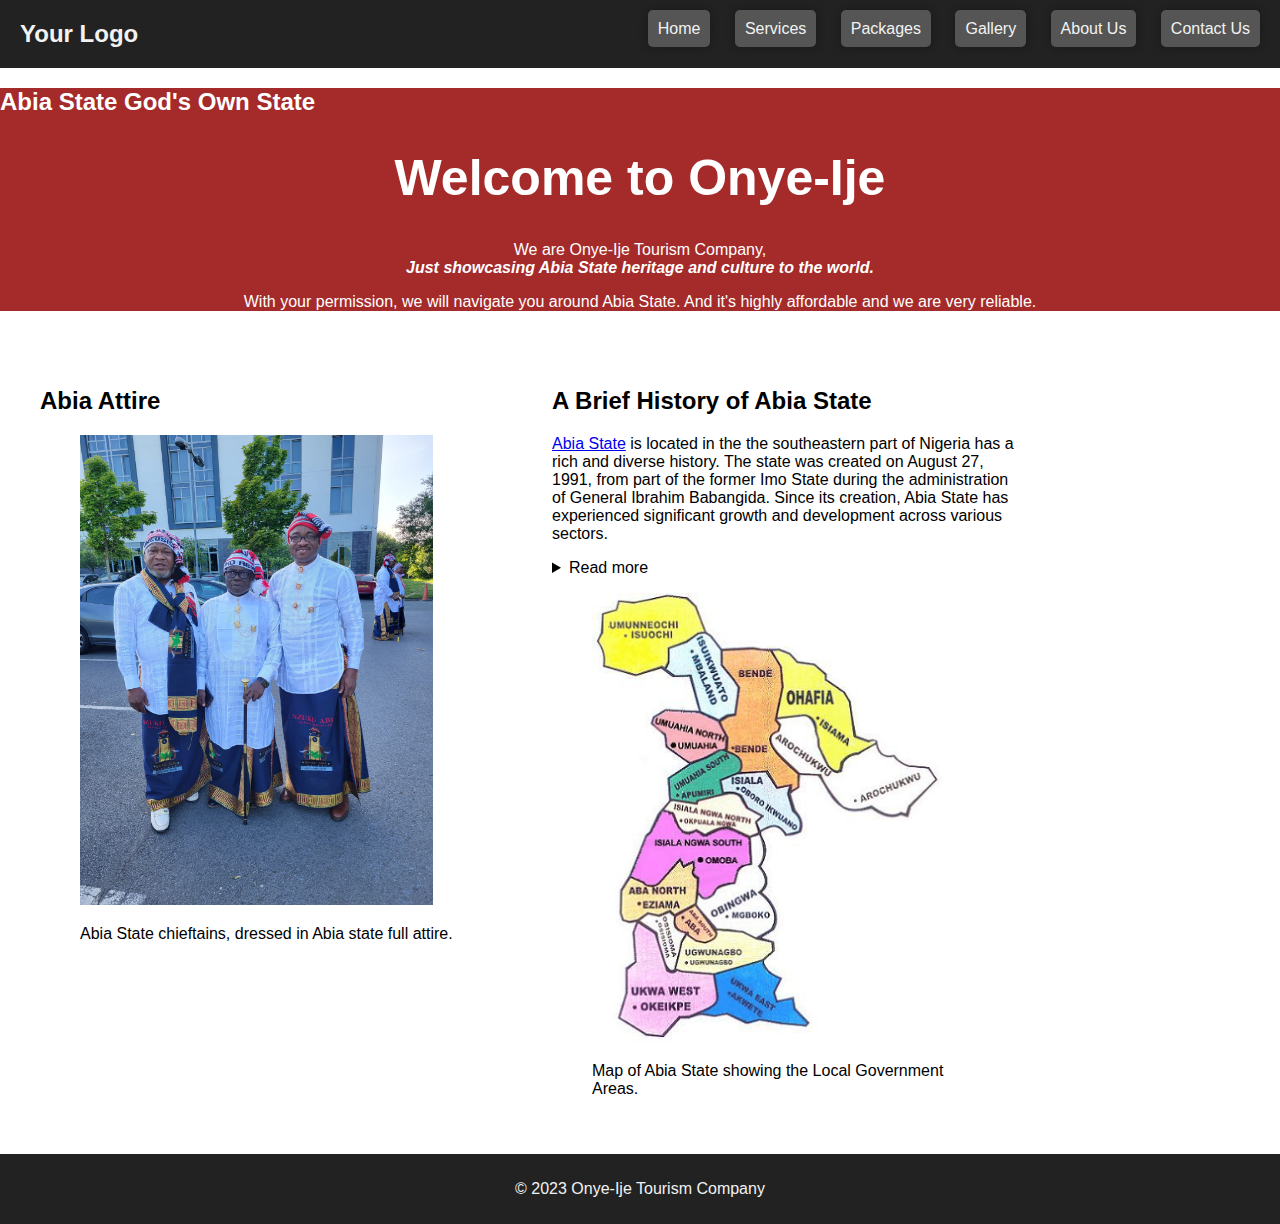
==== index.html @ 53765c2f "add html page" ====
<!DOCTYPE html>
<html lang="en">
<head>
    <meta charset="UTF-8">
    <meta http-equiv="X-UA-Compatible" content="IE=edge">
    <meta name="viewport" content="width=device-width, initial-scale=1.0">
    <meta name="description" content="tourism in Abia atate">
    <meta name="keywords" content="Abia State, tourism, Onye-Ije Tourism Company">
    <link rel="stylesheet" href="assets/css/style.css">
    <title>Onye-Ije Tourism Company</title>
</head>

<body>
    <header>
        <nav class="navbar">
            <div class="logo">Your Logo
                <!-- image, alt="Logo" aria-labelledby="logo-description">
                <p id="logo-description">you only live but once.</p> --> 
            </div>
            <div class="navbar-links">
                <ul>
                    <li><a href="index.html" class="navbar-item">Home</a></li>
                    <li><a href="services.html" class="navbar-item">Services</a></li>
                    <li><a href="packages.html" class="navbar-item">Packages</a></li>
                    <li><a href="gallery.html" class="navbar-item">Gallery</a></li>
                    <li><a href="about.html" class="navbar-item">About Us</a></li>
                    <li><a href="contact.html" class="navbar-item">Contact Us</a></li>
                </ul>
            </div>
        </nav>
    </header>
    <section class="abia">
        <div id="abia">
            <h2>Abia State God's Own State</h2>
        </div>
        <div id="welcome">
            <h1 id="ije">Welcome to Onye-Ije</h1>
            <p>We are <span>Onye-Ije</span> Tourism Company, <br> <strong>Just showcasing Abia State heritage and culture to the world.</strong>
            </p>
            <p>With your permission, we will navigate you around Abia State. And it's highly affordable and we are very reliable.
            </p>
        </div>
    </section>

    <section class="content">
        <div class="column">
            <h2>Abia Attire</h2>
            <figure>
                <img src="assets/images/abiaattire3.JPG" alt="abia attire" aria-labelledby="attire-description">
                <p id="attire-description">Abia State chieftains, dressed in Abia state full attire.</p>
            </figure>
        </div>
        <div class="column">
            <h2>A Brief History of Abia State</h2>
            <p>
                <a href="https://www.britannica.com/place/Abia" target="_blank">Abia State</a> is located in the
                the southeastern part of Nigeria has a rich and diverse history. The state was created on August 27, 1991,
                from part of the former Imo State during the administration of General Ibrahim Babangida. Since its
                creation, Abia State has experienced significant growth and development across various sectors.
                
                <details id="more">
                    <summary>Read more</summary>
                    "The history of Abia State dates back to the pre-colonial era when various ethnic groups inhabited the
                    region. The main indigenous groups are the Igbo people, including the Ngwa, Abiriba, and Bende subgroups. These
                    groups had vibrant socio-economic and political structures that contributed to the region's development.
                
                    During the colonial era, Abia State, along with other parts of present-day southeastern Nigeria, fell
                    under British control. The region was administered as part of the Eastern Region and later the East Central State
                    after Nigeria gained independence in 1960.
                
                    After the creation of Abia State in 1991, the state's capital is located in Umuahia. Aba is a major
                    commercial and industrial city in the state. Aba has since played a significant role
                    in the state's economic growth, serving as a hub for trade, manufacturing, and entrepreneurship.
                
                    Abia State is renowned for its entrepreneurial spirit, with a thriving private sector that contributes
                    to the state's economy. Industries such as textiles, footwear manufacturing, food processing, and plastics have
                    flourished in Aba, earning it the nickname "Aba made."
                
                    The state has also made significant strides in education, with the establishment of various tertiary
                    institutions, including Abia State University, Michael Okpara University of Agriculture, and Abia State Polytechnic.
                
                    In terms of governance, Abia State has had several administrations since its creation, each making
                    efforts to drive development, infrastructure, and social welfare programs.
                
                    Abia State is known for its cultural heritage, vibrant festivals, and artistic traditions. The state
                    celebrates the colorful New Yam Festival (Iri Ji) and other cultural events that showcase the richness of Igbo
                    culture.
                
                    Overall, Abia State has evolved into a dynamic and economically vibrant state, fostering growth in various sectors
                    and contributing
                    to Nigeria's socio-cultural fabric. The resilience and entrepreneurial spirit of its people have played a pivotal
                    role in the state's
                    progress, making it a significant part of Nigeria's history and development."
                </details>
                <figure>
                    <img src="assets/images/abiamap.png" alt="abia map" aria-labelledby="map-description">
                    <p id="map-description">Map of Abia State showing the Local Government Areas.</p>
                </figure>
            </p>
        </div>
    </section>

    <footer>
        <p>© 2023 Onye-Ije Tourism Company</p>
    </footer>
</body>

</html>
---- assets/css/style.css ----
body {
    font-family: Arial, sans-serif;
    margin: 0;
    padding: 0;
}

.navbar {
    display: flex;
    justify-content: space-between;
    padding: 20px;
    background-color: #222;
    color: #f2f2f2;
}

.navbar-item {
    text-decoration: none;
    color: #f2f2f2;
    margin-left: 20px;
    padding: 10px;
    background: #555;
    border-radius: 5px;
    box-shadow: 0px 0px 10px rgba(0, 0, 0, 0.3);
    transition: all 0.3s ease;
}

.navbar-item:hover {
    box-shadow: 0px 0px 20px rgba(255, 255, 255, 0.5);
    transform: scale(1.1);
}

.logo {
    font-size: 1.5em;
    font-weight: bold;
}

.content {
    display: flex;
    flex-direction: row;
    justify-content: space-between;
    padding: 20px;
    width: 80%;
    flex-wrap: wrap;
}

.column {
    flex: 1;
    padding: 10px;
    margin: 10px;
    box-sizing: border-box;
}
ul {
    list-style-type: none;
    margin: 0;
    padding: 0;
}
li {
    display: inline;
}
img {
    max-width: 90%;
    height: auto;
}
strong {
    font-style: italic;
}
.abia {
    background-color: brown;
    color: white;
}
#welcome {
    text-align: center;
}
#ije {
    font-size: 50px;
}

footer {
    background-color: #222;
    color: #f2f2f2;
    padding: 10px;
    text-align: center;
}

@media screen and (max-width: 800px) {

    .navbar,
    .content {
        flex-direction: column;
        align-items: center;
    }

    .navbar-item {
        margin: 5px;
    }

    .column {
        width: 100%;
    }
}
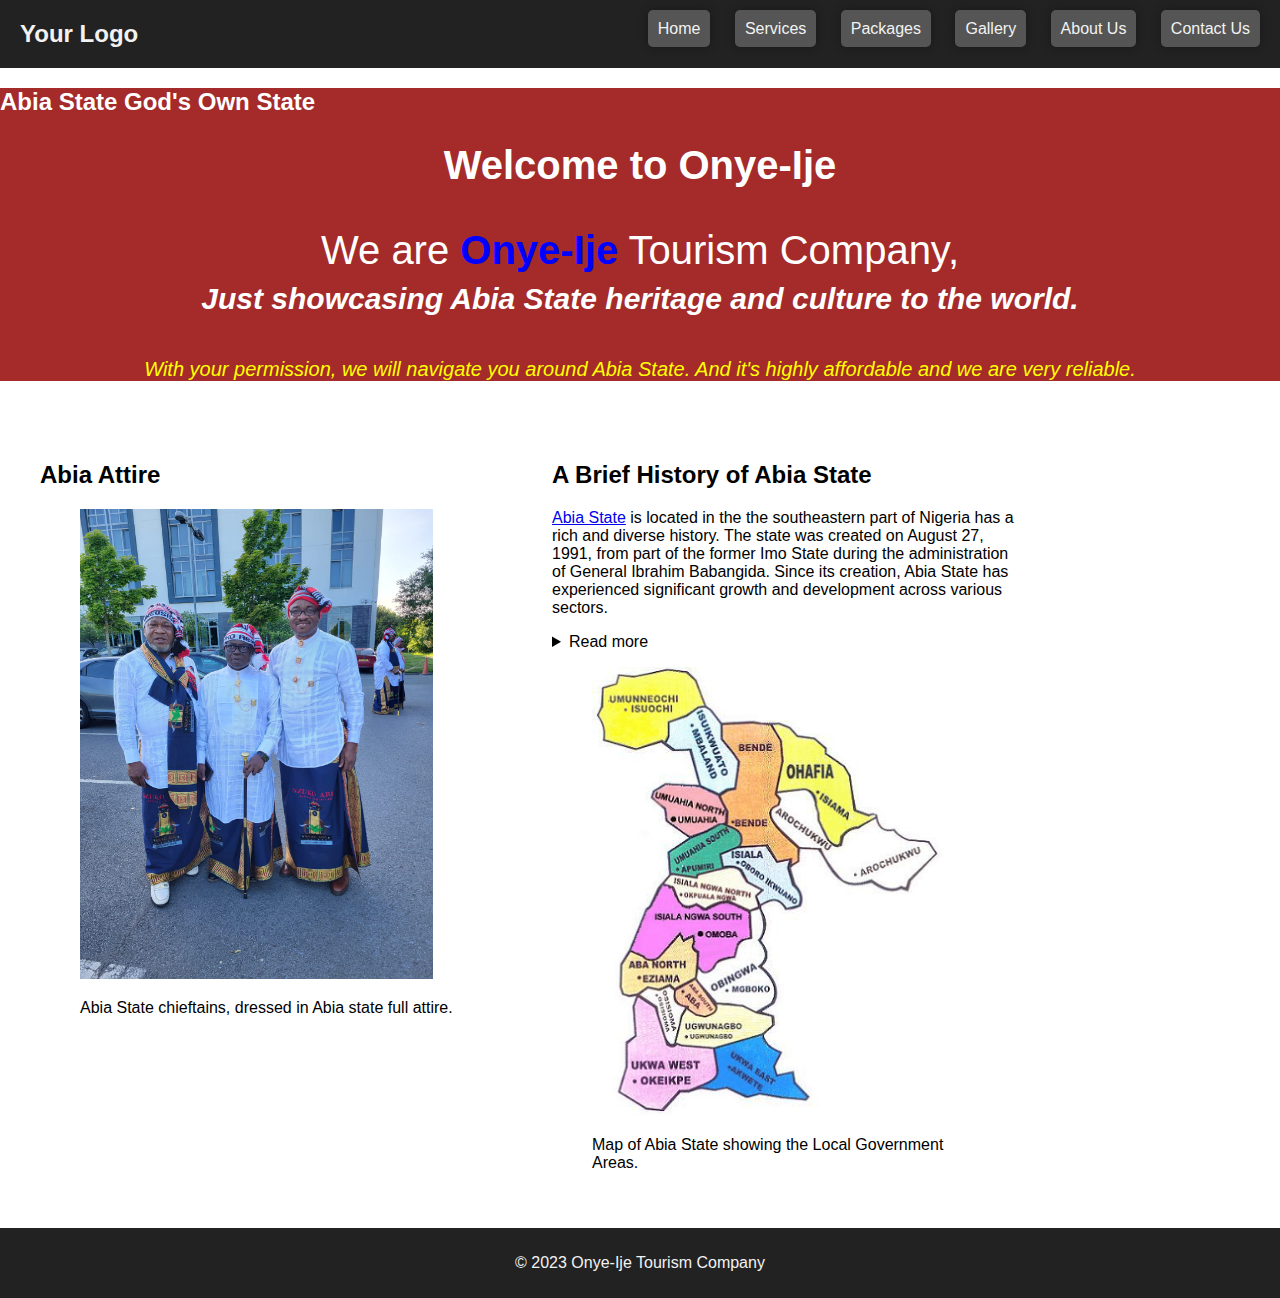
==== commit 044a29c1: "add html page" ====
--- a/index.html
+++ b/index.html
@@ -35,9 +35,9 @@
         </div>
         <div id="welcome">
             <h1 id="ije">Welcome to Onye-Ije</h1>
-            <p>We are <span>Onye-Ije</span> Tourism Company, <br> <strong>Just showcasing Abia State heritage and culture to the world.</strong>
+            <p id="onye">We are <span>Onye-Ije</span> Tourism Company, <br> <strong>Just showcasing Abia State heritage and culture to the world.</strong>
             </p>
-            <p>With your permission, we will navigate you around Abia State. And it's highly affordable and we are very reliable.
+            <p id="permit">With your permission, we will navigate you around Abia State. And it's highly affordable and we are very reliable.
             </p>
         </div>
     </section>
--- a/assets/css/style.css
+++ b/assets/css/style.css
@@ -62,6 +62,19 @@
 }
 strong {
     font-style: italic;
+    font-size: 30px;
+}
+span {
+    font-weight: bold;
+    color: blue;
+}
+#onye {
+    font-size: 40px;
+}
+#permit {
+    font-size: 20px;
+    font-style: oblique;
+    color: yellow;
 }
 .abia {
     background-color: brown;
@@ -71,7 +84,7 @@
     text-align: center;
 }
 #ije {
-    font-size: 50px;
+    font-size: 40px;
 }
 
 footer {
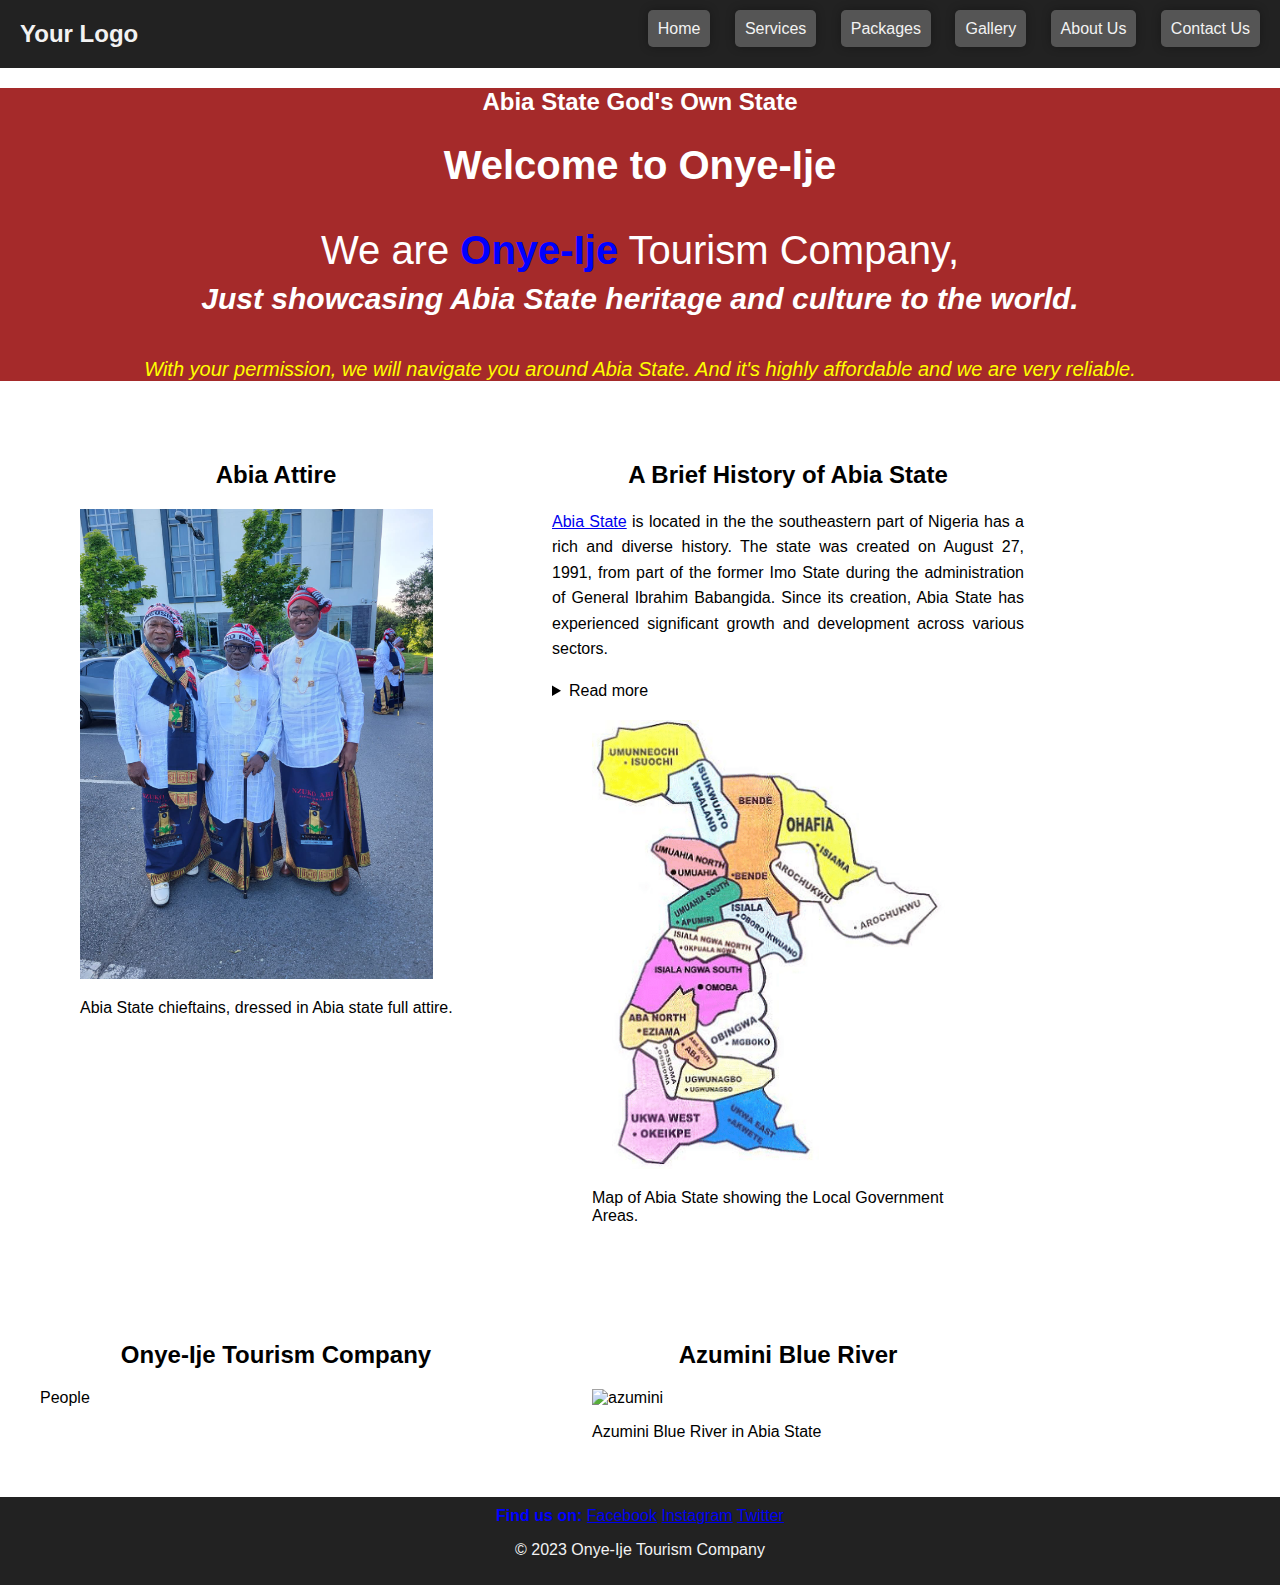
==== commit d6b6ab4e: "add html page" ====
--- a/index.html
+++ b/index.html
@@ -52,13 +52,13 @@
         </div>
         <div class="column">
             <h2>A Brief History of Abia State</h2>
-            <p>
+            <p id="state">
                 <a href="https://www.britannica.com/place/Abia" target="_blank">Abia State</a> is located in the
                 the southeastern part of Nigeria has a rich and diverse history. The state was created on August 27, 1991,
                 from part of the former Imo State during the administration of General Ibrahim Babangida. Since its
                 creation, Abia State has experienced significant growth and development across various sectors.
                 
-                <details id="more">
+                <details id="readmore">
                     <summary>Read more</summary>
                     "The history of Abia State dates back to the pre-colonial era when various ethnic groups inhabited the
                     region. The main indigenous groups are the Igbo people, including the Ngwa, Abiriba, and Bende subgroups. These
@@ -99,8 +99,31 @@
             </p>
         </div>
     </section>
+    <section class="content">
+        <div class="column">
+            <h2>Onye-Ije Tourism Company</h2>
+            <p>
+                People
+            </p>
+        </div>
+        <div class="column">
+            <h2>Azumini Blue River</h2>
+            <p>
+                <figure>
+                    <img src="assets/image/azumini-blue.png" alt="azumini" aria-labelledby="azumini-description">
+                    <p id="azumini-description">Azumini Blue River in Abia State</p>
+                </figure>
+            </p>
+
+        </div>
+
+    </section>
 
     <footer>
+        <span>Find us on:</span>
+        <a href="https://www.facebook.com/" target="_blank" rel="noopener">Facebook</a>
+        <a href="https://www.instagram.com/" target="_blank" rel="noopener">Instagram</a>
+        <a href="https://twitter.com/" target="_blank" rel="noopener">Twitter</a>
         <p>© 2023 Onye-Ije Tourism Company</p>
     </footer>
 </body>
--- a/assets/css/style.css
+++ b/assets/css/style.css
@@ -76,11 +76,15 @@
     font-style: oblique;
     color: yellow;
 }
+ #state, #readmore {
+    text-align: justify;
+    line-height: 1.6;
+}
 .abia {
     background-color: brown;
     color: white;
 }
-#welcome {
+h2, #welcome {
     text-align: center;
 }
 #ije {
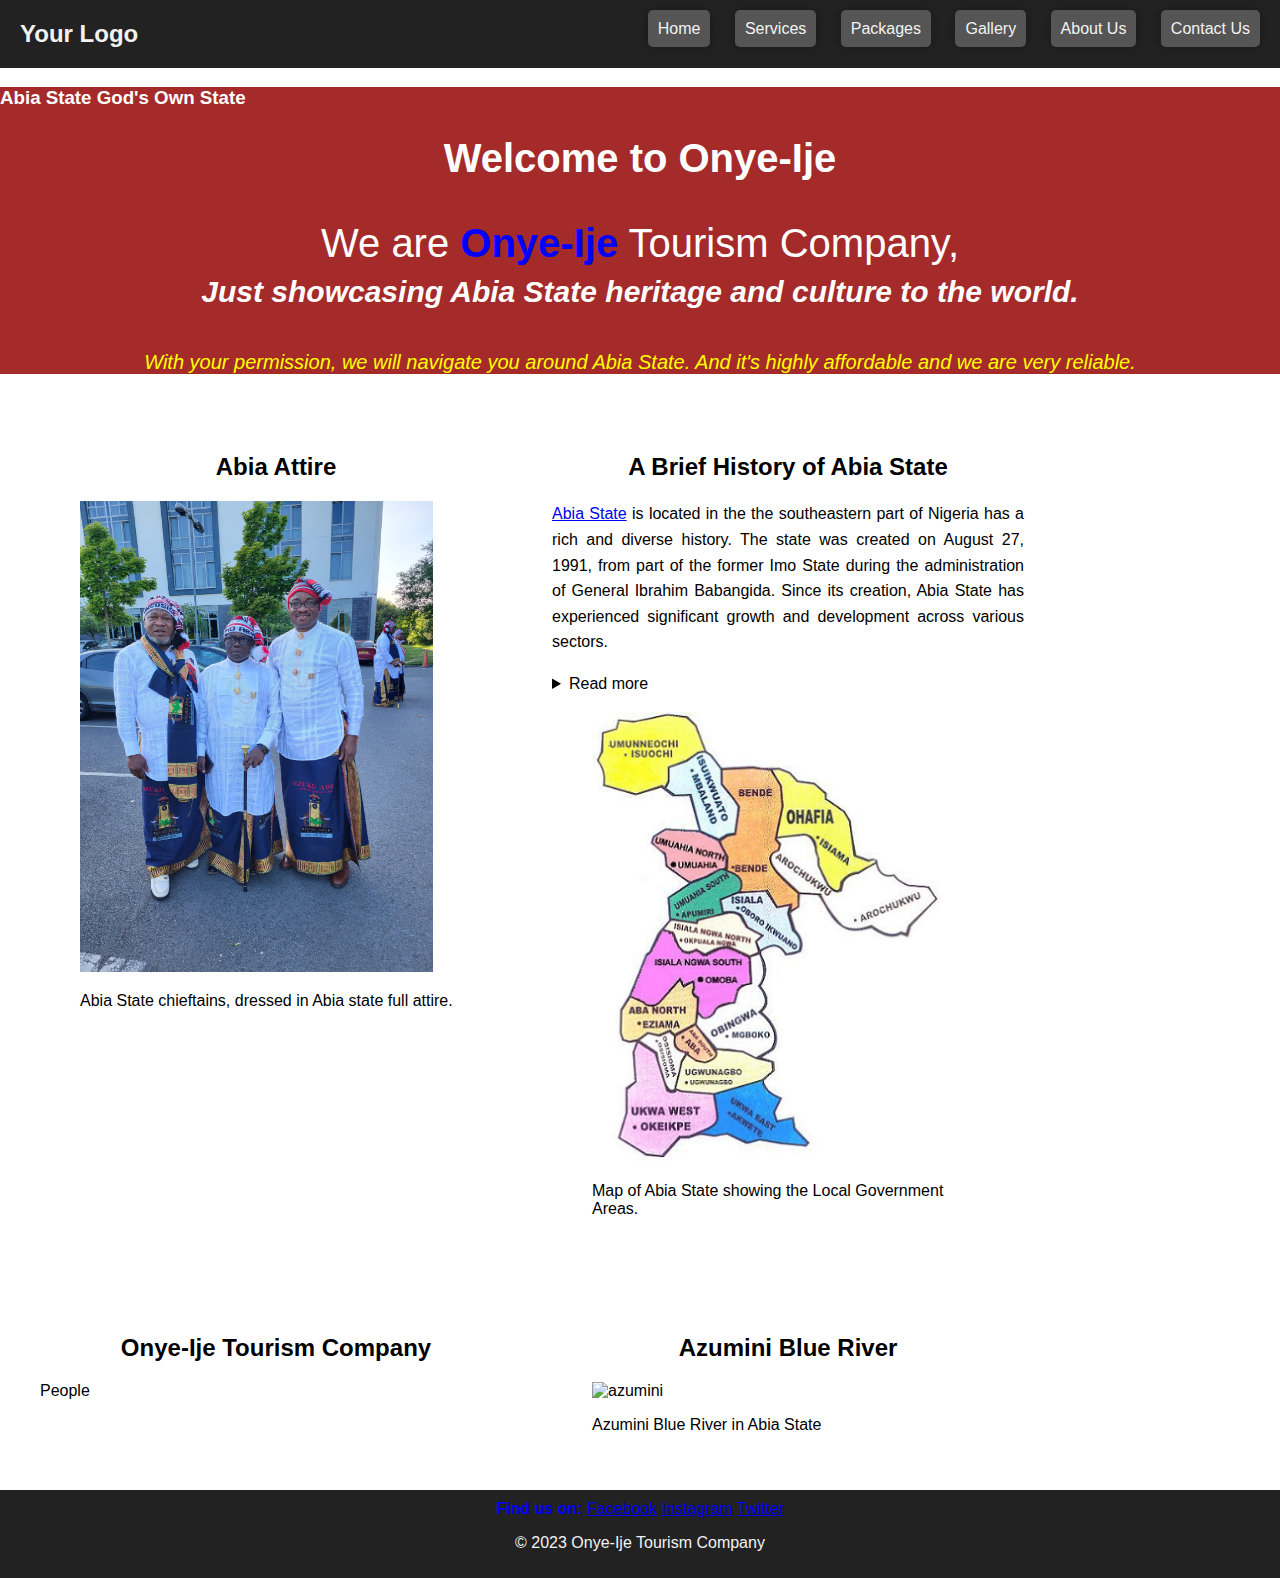
==== commit 06365e66: "add html page" ====
--- a/index.html
+++ b/index.html
@@ -31,7 +31,7 @@
     </header>
     <section class="abia">
         <div id="abia">
-            <h2>Abia State God's Own State</h2>
+            <h3>Abia State God's Own State</h3>
         </div>
         <div id="welcome">
             <h1 id="ije">Welcome to Onye-Ije</h1>
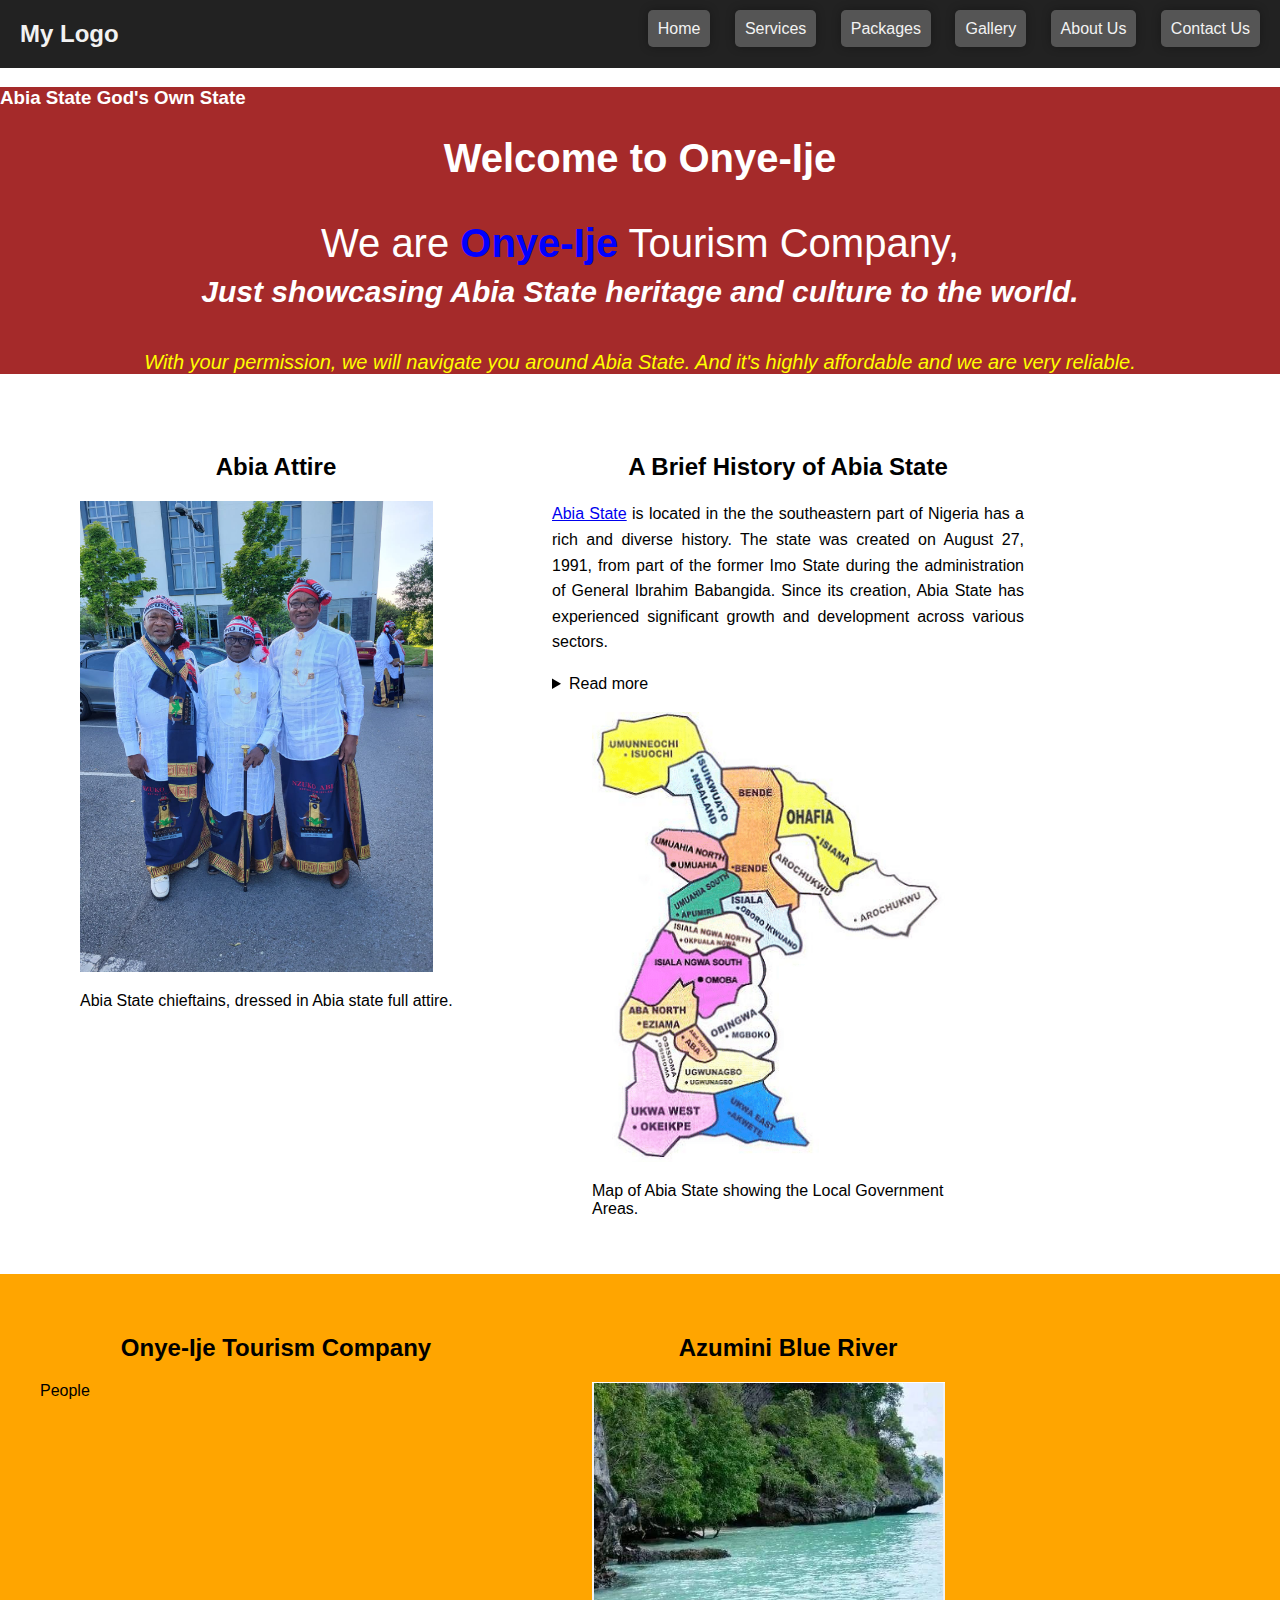
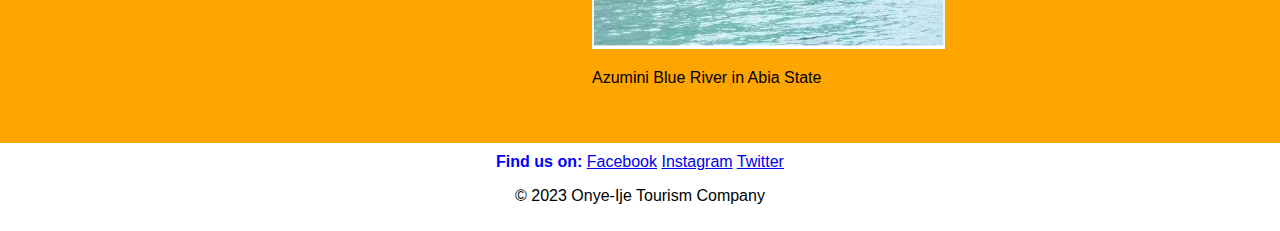
==== commit a6076550: "add html page" ====
--- a/index.html
+++ b/index.html
@@ -13,7 +13,7 @@
 <body>
     <header>
         <nav class="navbar">
-            <div class="logo">Your Logo
+            <div class="logo">My Logo
                 <!-- image, alt="Logo" aria-labelledby="logo-description">
                 <p id="logo-description">you only live but once.</p> --> 
             </div>
@@ -99,25 +99,27 @@
             </p>
         </div>
     </section>
-    <section class="content">
-        <div class="column">
-            <h2>Onye-Ije Tourism Company</h2>
+    <article class="article">
+        <section class="content">
+            <div class="column">
+                <h2>Onye-Ije Tourism Company</h2>
             <p>
                 People
             </p>
-        </div>
-        <div class="column">
+            </div>
+            <div class="column">
             <h2>Azumini Blue River</h2>
             <p>
                 <figure>
-                    <img src="assets/image/azumini-blue.png" alt="azumini" aria-labelledby="azumini-description">
+                    <img src="assets/images/azumini-blue.png" alt="azumini" aria-labelledby="azumini-description">
                     <p id="azumini-description">Azumini Blue River in Abia State</p>
                 </figure>
             </p>
 
-        </div>
+            </div>
 
-    </section>
+        </section>
+    </article>
 
     <footer>
         <span>Find us on:</span>
--- a/assets/css/style.css
+++ b/assets/css/style.css
@@ -90,10 +90,11 @@
 #ije {
     font-size: 40px;
 }
+.article {
+    background-color: orange;
+}
 
 footer {
-    background-color: #222;
-    color: #f2f2f2;
     padding: 10px;
     text-align: center;
 }
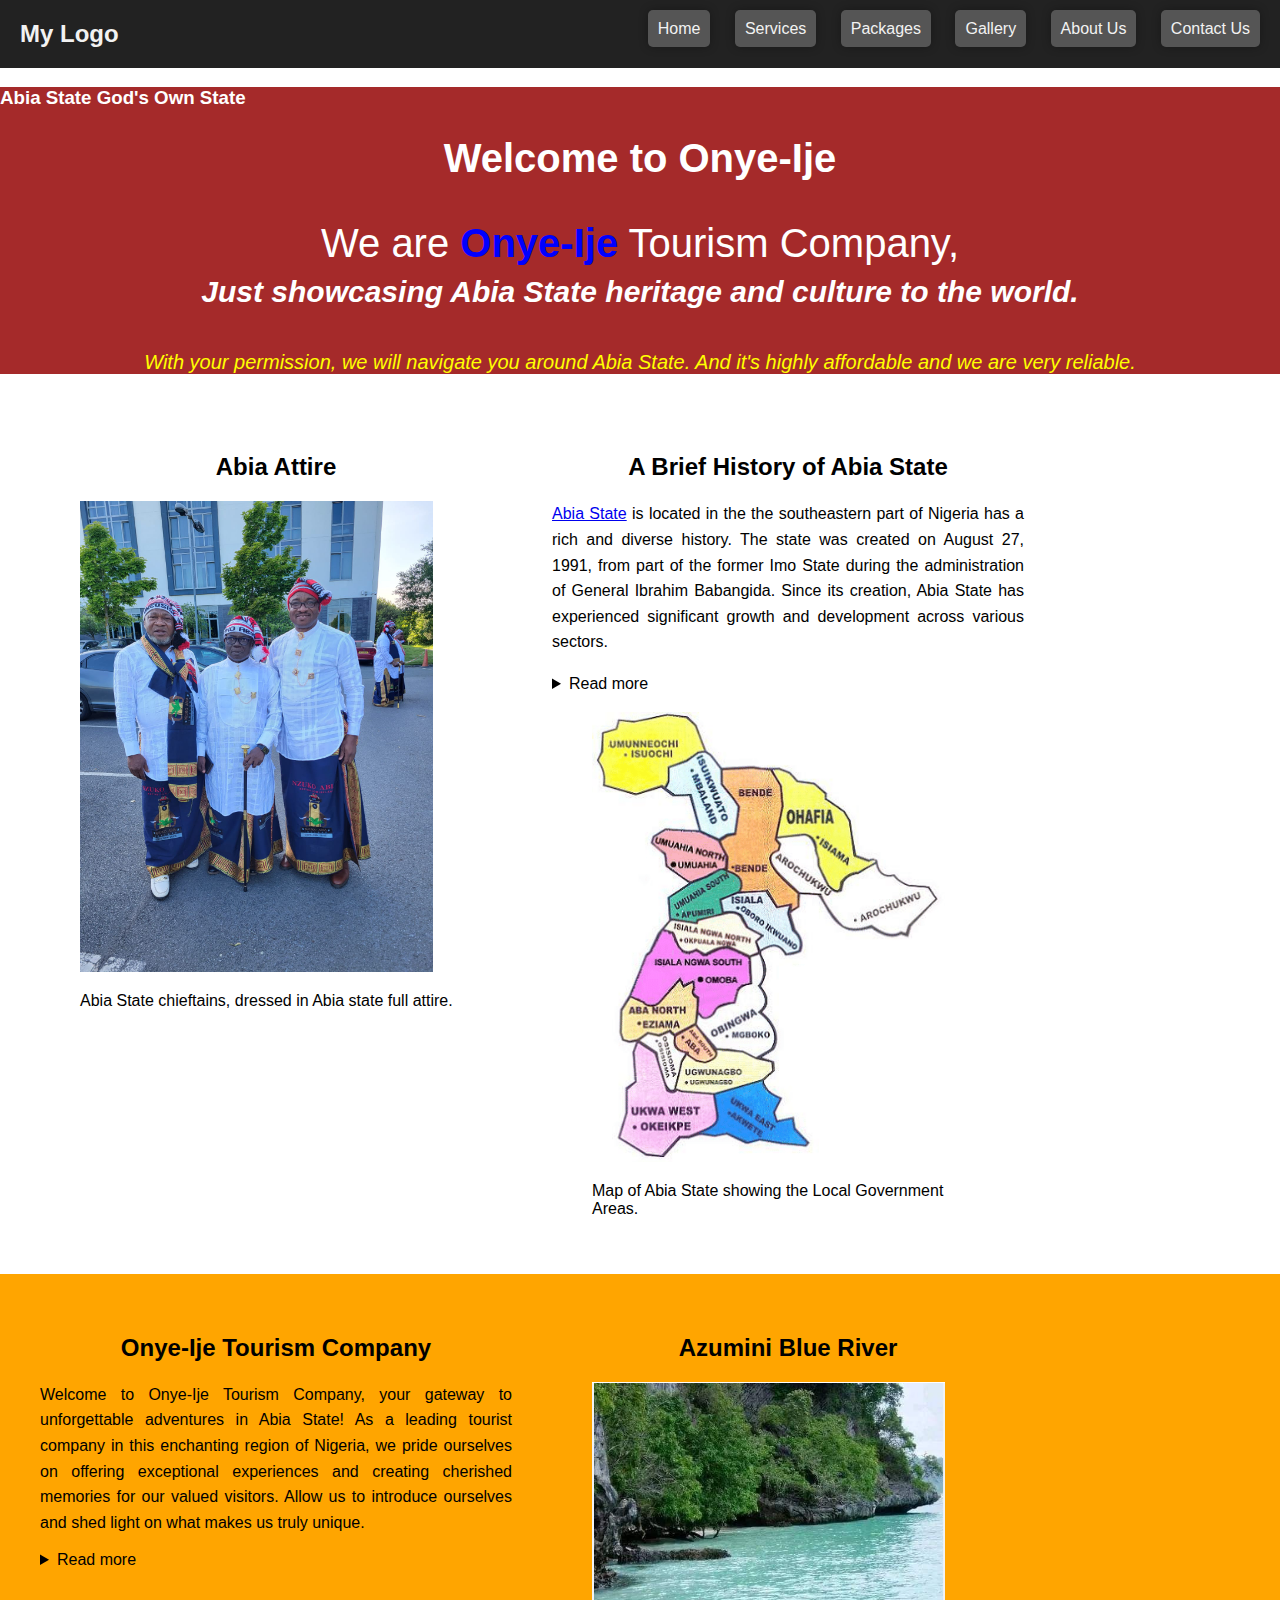
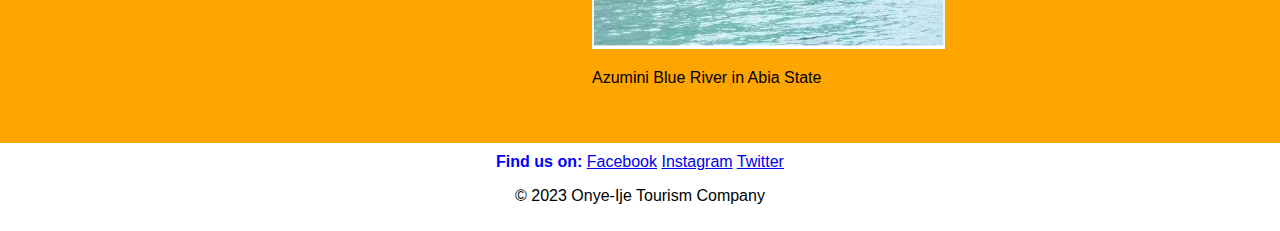
==== commit dde60526: "add html page" ====
--- a/index.html
+++ b/index.html
@@ -1,5 +1,6 @@
 <!DOCTYPE html>
 <html lang="en">
+
 <head>
     <meta charset="UTF-8">
     <meta http-equiv="X-UA-Compatible" content="IE=edge">
@@ -15,7 +16,7 @@
         <nav class="navbar">
             <div class="logo">My Logo
                 <!-- image, alt="Logo" aria-labelledby="logo-description">
-                <p id="logo-description">you only live but once.</p> --> 
+                <p id="logo-description">you only live but once.</p> -->
             </div>
             <div class="navbar-links">
                 <ul>
@@ -35,9 +36,11 @@
         </div>
         <div id="welcome">
             <h1 id="ije">Welcome to Onye-Ije</h1>
-            <p id="onye">We are <span>Onye-Ije</span> Tourism Company, <br> <strong>Just showcasing Abia State heritage and culture to the world.</strong>
+            <p id="onye">We are <span>Onye-Ije</span> Tourism Company, <br> <strong>Just showcasing Abia State heritage
+                    and culture to the world.</strong>
             </p>
-            <p id="permit">With your permission, we will navigate you around Abia State. And it's highly affordable and we are very reliable.
+            <p id="permit">With your permission, we will navigate you around Abia State. And it's highly affordable and
+                we are very reliable.
             </p>
         </div>
     </section>
@@ -54,48 +57,56 @@
             <h2>A Brief History of Abia State</h2>
             <p id="state">
                 <a href="https://www.britannica.com/place/Abia" target="_blank">Abia State</a> is located in the
-                the southeastern part of Nigeria has a rich and diverse history. The state was created on August 27, 1991,
+                the southeastern part of Nigeria has a rich and diverse history. The state was created on August 27,
+                1991,
                 from part of the former Imo State during the administration of General Ibrahim Babangida. Since its
                 creation, Abia State has experienced significant growth and development across various sectors.
-                
-                <details id="readmore">
-                    <summary>Read more</summary>
-                    "The history of Abia State dates back to the pre-colonial era when various ethnic groups inhabited the
-                    region. The main indigenous groups are the Igbo people, including the Ngwa, Abiriba, and Bende subgroups. These
-                    groups had vibrant socio-economic and political structures that contributed to the region's development.
-                
-                    During the colonial era, Abia State, along with other parts of present-day southeastern Nigeria, fell
-                    under British control. The region was administered as part of the Eastern Region and later the East Central State
-                    after Nigeria gained independence in 1960.
-                
-                    After the creation of Abia State in 1991, the state's capital is located in Umuahia. Aba is a major
-                    commercial and industrial city in the state. Aba has since played a significant role
-                    in the state's economic growth, serving as a hub for trade, manufacturing, and entrepreneurship.
-                
-                    Abia State is renowned for its entrepreneurial spirit, with a thriving private sector that contributes
-                    to the state's economy. Industries such as textiles, footwear manufacturing, food processing, and plastics have
-                    flourished in Aba, earning it the nickname "Aba made."
-                
-                    The state has also made significant strides in education, with the establishment of various tertiary
-                    institutions, including Abia State University, Michael Okpara University of Agriculture, and Abia State Polytechnic.
-                
-                    In terms of governance, Abia State has had several administrations since its creation, each making
-                    efforts to drive development, infrastructure, and social welfare programs.
-                
-                    Abia State is known for its cultural heritage, vibrant festivals, and artistic traditions. The state
-                    celebrates the colorful New Yam Festival (Iri Ji) and other cultural events that showcase the richness of Igbo
-                    culture.
-                
-                    Overall, Abia State has evolved into a dynamic and economically vibrant state, fostering growth in various sectors
-                    and contributing
-                    to Nigeria's socio-cultural fabric. The resilience and entrepreneurial spirit of its people have played a pivotal
-                    role in the state's
-                    progress, making it a significant part of Nigeria's history and development."
-                </details>
-                <figure>
-                    <img src="assets/images/abiamap.png" alt="abia map" aria-labelledby="map-description">
-                    <p id="map-description">Map of Abia State showing the Local Government Areas.</p>
-                </figure>
+
+            <details id="readmore">
+                <summary>Read more</summary>
+                "The history of Abia State dates back to the pre-colonial era when various ethnic groups inhabited the
+                region. The main indigenous groups are the Igbo people, including the Ngwa, Abiriba, and Bende
+                subgroups. These groups had vibrant socio-economic and political structures that contributed to the
+                region's development.
+
+                During the colonial era, Abia State, along with other parts of present-day southeastern Nigeria, fell
+                under British control. The region was administered as part of the Eastern Region and later the East
+                Central State
+                after Nigeria gained independence in 1960.
+
+                After the creation of Abia State in 1991, the state's capital is located in Umuahia. Aba is a major
+                commercial and industrial city in the state. Aba has since played a significant role
+                in the state's economic growth, serving as a hub for trade, manufacturing, and entrepreneurship.
+
+                Abia State is renowned for its entrepreneurial spirit, with a thriving private sector that contributes
+                to the state's economy. Industries such as textiles, footwear manufacturing, food processing, and
+                plastics have
+                flourished in Aba, earning it the nickname "Aba made."
+
+                The state has also made significant strides in education, with the establishment of various tertiary
+                institutions, including Abia State University, Michael Okpara University of Agriculture, and Abia State
+                Polytechnic.
+
+                In terms of governance, Abia State has had several administrations since its creation, each making
+                efforts to drive development, infrastructure, and social welfare programs.
+
+                Abia State is known for its cultural heritage, vibrant festivals, and artistic traditions. The state
+                celebrates the colorful New Yam Festival (Iri Ji) and other cultural events that showcase the richness
+                of Igbo
+                culture.
+
+                Overall, Abia State has evolved into a dynamic and economically vibrant state, fostering growth in
+                various sectors
+                and contributing
+                to Nigeria's socio-cultural fabric. The resilience and entrepreneurial spirit of its people have played
+                a pivotal
+                role in the state's
+                progress, making it a significant part of Nigeria's history and development."
+            </details>
+            <figure>
+                <img src="assets/images/abiamap.png" alt="abia map" aria-labelledby="map-description">
+                <p id="map-description">Map of Abia State showing the Local Government Areas.</p>
+            </figure>
             </p>
         </div>
     </section>
@@ -103,18 +114,73 @@
         <section class="content">
             <div class="column">
                 <h2>Onye-Ije Tourism Company</h2>
-            <p>
-                People
-            </p>
+                <p id="state">
+                    Welcome to Onye-Ije Tourism Company, your gateway to unforgettable adventures in Abia State! As a
+                    leading tourist company in this enchanting region of Nigeria, we pride ourselves on offering
+                    exceptional experiences and creating cherished memories for our valued visitors. Allow us to
+                    introduce ourselves and shed light on what
+                    makes us truly unique.
+                <details>
+                    <summary>Read more</summary>
+                    At Onye-Ije Tourism, we understand that every traveller seeks something special, something that sets
+                    their journey apart. That's why we go above and beyond to provide personalized and tailor-made
+                    tours, ensuring that each excursion reflects your individual preferences and interests. Whether you
+                    are a history buff, a
+                    nature enthusiast, a culture lover, or simply someone in search of relaxation, we have an incredible
+                    range of experiences
+                    waiting for you.
+
+                    What truly sets us apart is our deep-rooted connection to Abia State. We are locals who are
+                    passionate about our home, and we take great pride in showcasing the beauty, diversity, and hidden
+                    gems that make Abia State so extraordinary. Our team of expert guides are not only knowledgeable
+                    about the popular tourist
+                    attractions but also possess an intimate understanding of the lesser-known treasures tucked away in
+                    our picturesque
+                    landscapes. From the breathtaking <a
+                        href="https://www.nigeriagalleria.com/Nigeria/States_Nigeria/Abia/Akwete-Weavers.html">Akwete
+                        Weavers</a> to the mesmerizing Arochukwu Long Juju Slave Route, we'll reveal the
+                    secrets and stories that make Abia State come alive.
+
+                    Safety and comfort are paramount to us. We meticulously plan and execute each tour, ensuring that
+                    you can explore with peace of mind. Our professional guides are well-trained, friendly, and
+                    committed to providing you
+                    with a seamless and enjoyable experience throughout your journey. We carefully select our
+                    accommodation partners,
+                    ensuring they offer comfort, quality, and authenticity, enabling you to relax and rejuvenate after a
+                    day filled with
+                    exploration.
+
+                    When you choose Onye-Ije Tourism Company, you choose a company that values responsible tourism. We
+                    are dedicated
+                    to preserving the natural and cultural heritage of Abia State, supporting local communities, and
+                    minimizing our
+                    ecological footprint. By traveling with us, you actively contribute to the sustainable development
+                    of the region and leave a
+                    positive impact on the lives of the people you encounter.
+
+                    So, whether you're captivated by the charm of Umuahia, yearn to witness the wonders of the Arochukwu
+                    Caves, or wish to immerse yourself in the vibrant markets and festivals of Abia State, Onye-Ije
+                    Tourism is your ideal
+                    companion. Come join us, and together let's embark on an extraordinary journey through the heart of
+                    Nigeria's cultural
+                    tapestry. Your adventure awaits!
+                </details>
+
+
+
+
+
+
+                </p>
             </div>
             <div class="column">
-            <h2>Azumini Blue River</h2>
-            <p>
+                <h2>Azumini Blue River</h2>
+                <p>
                 <figure>
                     <img src="assets/images/azumini-blue.png" alt="azumini" aria-labelledby="azumini-description">
                     <p id="azumini-description">Azumini Blue River in Abia State</p>
                 </figure>
-            </p>
+                </p>
 
             </div>
 
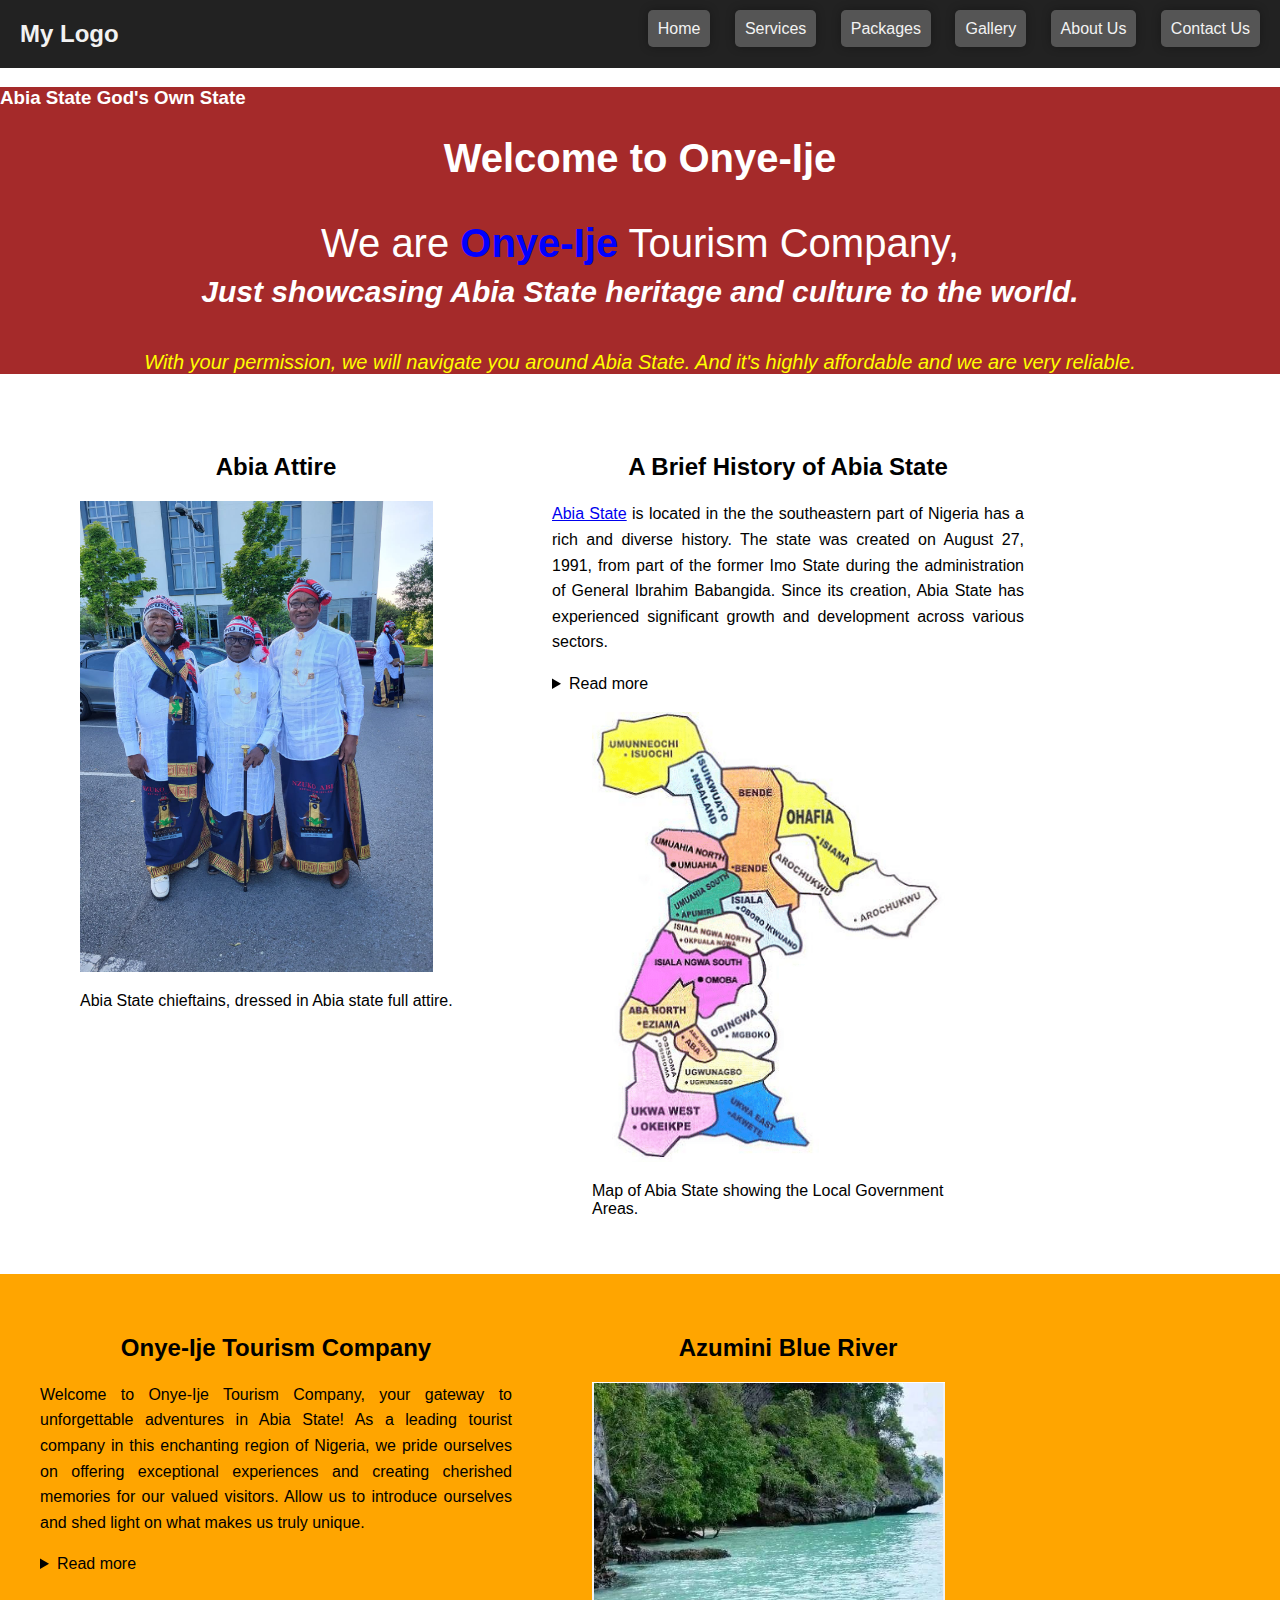
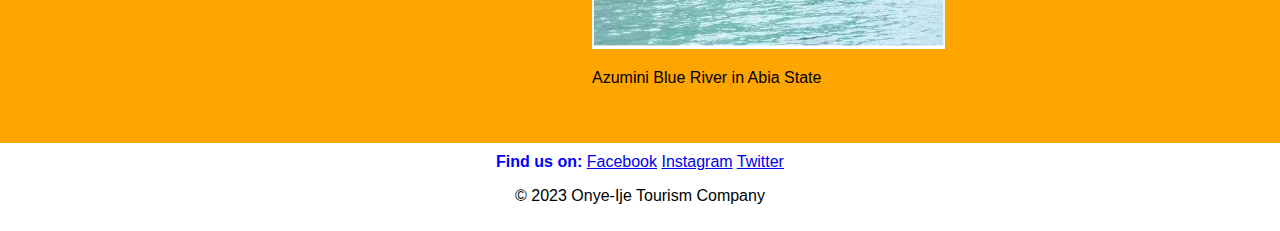
==== commit c379842c: "add html page" ====
--- a/index.html
+++ b/index.html
@@ -120,7 +120,7 @@
                     exceptional experiences and creating cherished memories for our valued visitors. Allow us to
                     introduce ourselves and shed light on what
                     makes us truly unique.
-                <details>
+                <details id="readmore">
                     <summary>Read more</summary>
                     At Onye-Ije Tourism, we understand that every traveller seeks something special, something that sets
                     their journey apart. That's why we go above and beyond to provide personalized and tailor-made
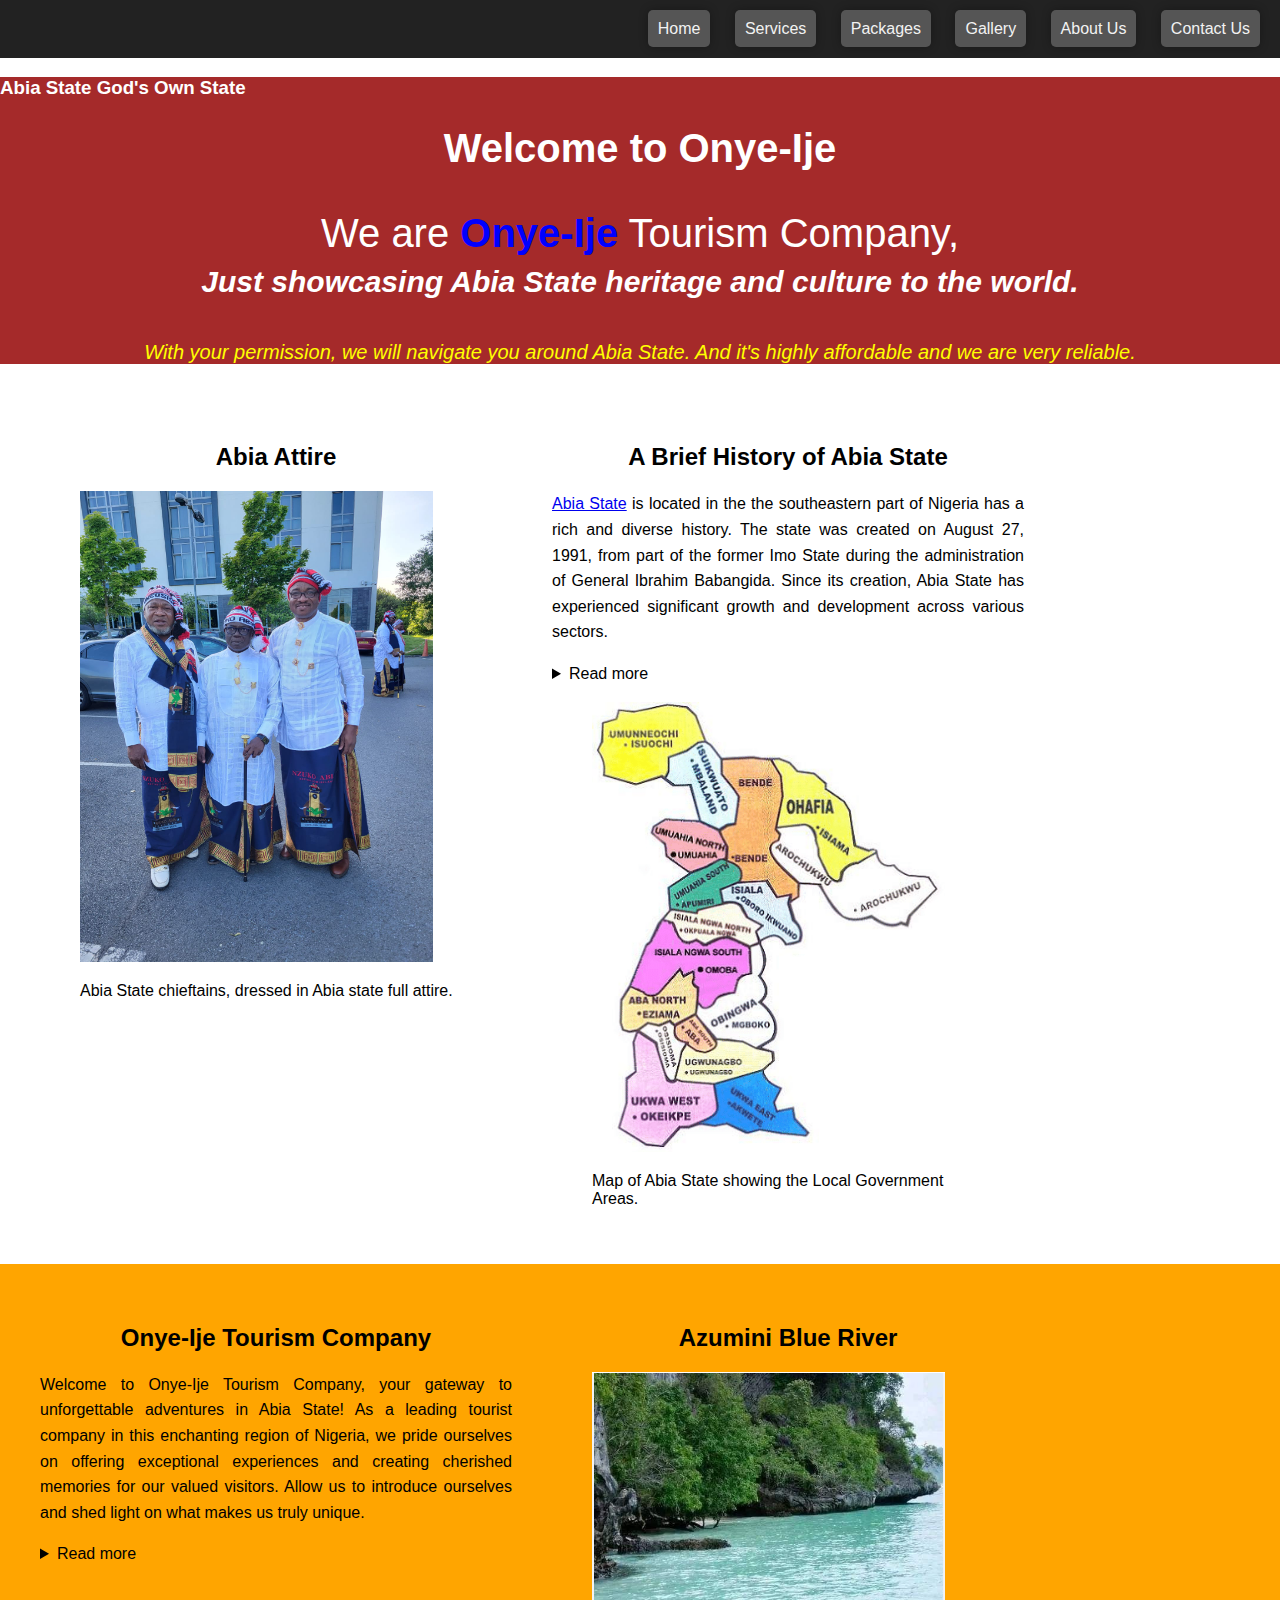
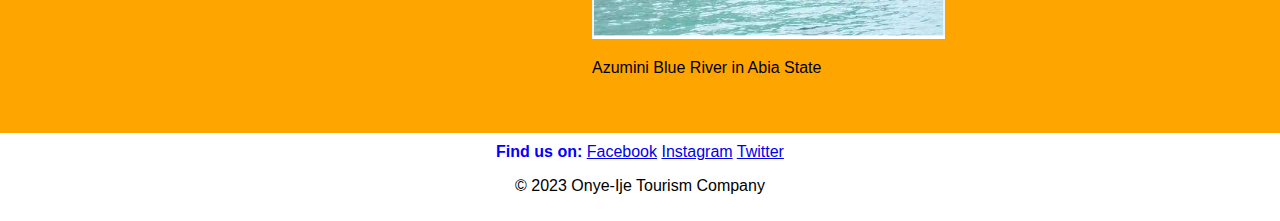
==== commit 1266ac90: "add html page" ====
--- a/index.html
+++ b/index.html
@@ -7,6 +7,7 @@
     <meta name="viewport" content="width=device-width, initial-scale=1.0">
     <meta name="description" content="tourism in Abia atate">
     <meta name="keywords" content="Abia State, tourism, Onye-Ije Tourism Company">
+    <meta name="author" content="Charles Onye T">
     <link rel="stylesheet" href="assets/css/style.css">
     <title>Onye-Ije Tourism Company</title>
 </head>
@@ -14,7 +15,7 @@
 <body>
     <header>
         <nav class="navbar">
-            <div class="logo">My Logo
+            <div class="logo">
                 <!-- image, alt="Logo" aria-labelledby="logo-description">
                 <p id="logo-description">you only live but once.</p> -->
             </div>
